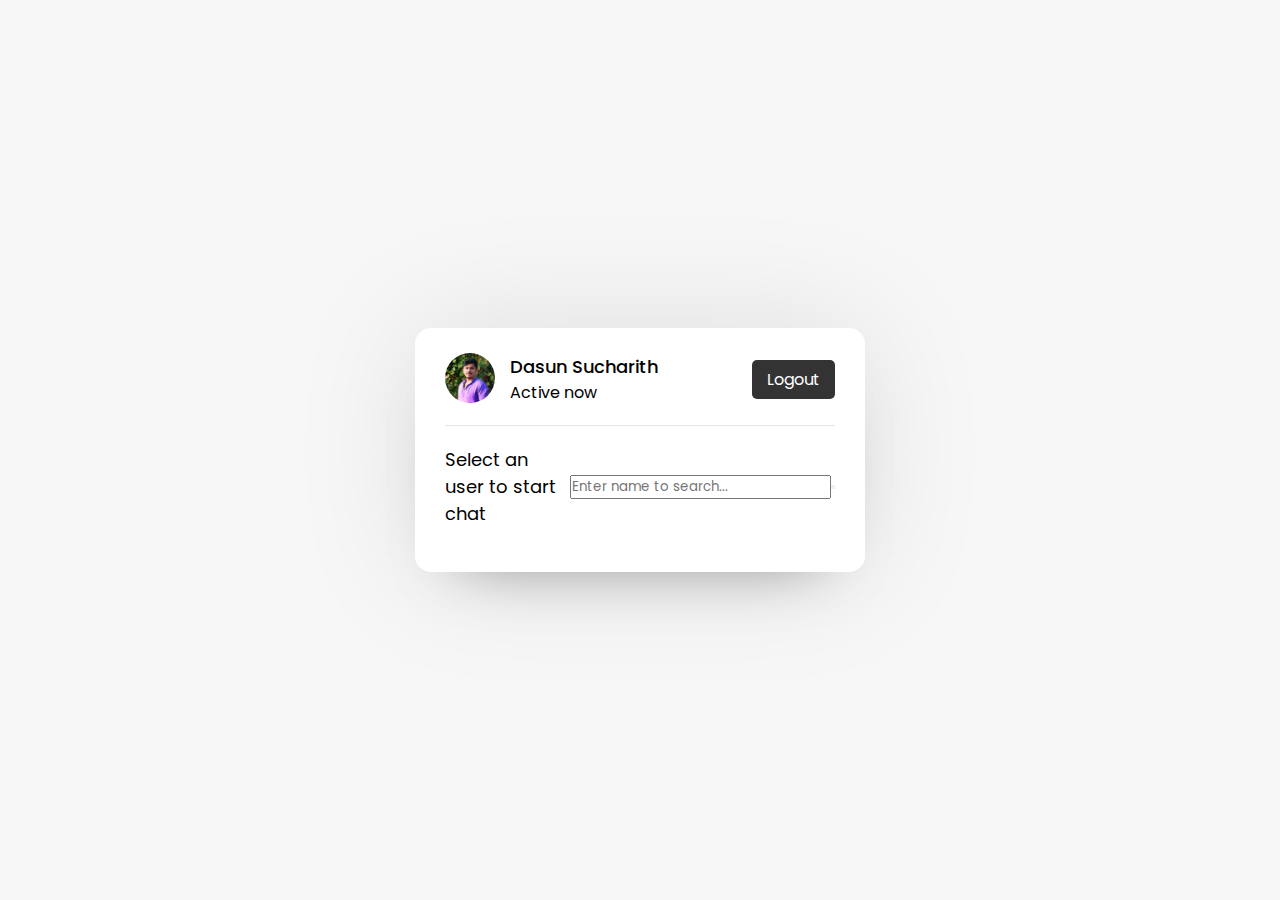
==== users.html @ 4f4e939c "new" ====
<!DOCTYPE html>
<html lang="en">
<head>
    <meta charset="UTF-8">
    <meta http-equiv="X-UA-Compatible" content="IE=edge">
    <meta name="viewport" content="width=device-width, initial-scale=1.0">
    <title>Realtime Chat App</title>

    <link rel="stylesheet" href="style.css">
    <link rel="stylesheet" href="https://cdnjs.cloudflare.com/ajax/libs/font-awesome/6.1.2/css/all.min.css" integrity="sha512-1sCRPdkRXhBV2PBLUdRb4tMg1w2YPf37qatUFeS7zlBy7jJI8Lf4VHwWfZZfpXtYSLy85pkm9GaYVYMfw5BC1A==" crossorigin="anonymous" referrerpolicy="no-referrer" />

</head>
<body>
    <div class="wrapper">
        <section class="users">
            <header>
                <div class="content">
                    <img src="./img.jpg" alt="">
                    <div class="details">
                        <span>Dasun Sucharith</span>
                        <p>Active now</p>
                    </div>
                </div>
                <a href="#" class="logout">Logout</a>
            </header>
            <div class="search">
                <span class="text">Select an user to start chat</span>
                <input type="text" placeholder="Enter name to search...">
                <button><i class="fas fa-search"></i></button>
            </div>
        </section>
    </div>

</body>
</html>
---- style.css ----
@import url('https://fonts.googleapis.com/css2?family=Poppins:wght@300;400;500;600;700&display=swap');

* {
    margin: 0;
    padding: 0;
    box-sizing: border-box;
    text-decoration: none;
    font-family: 'Poppins', sans-serif;
}

body {
    display: flex;
    align-items: center;
    justify-content: center;
    min-height: 100vh;
    background: #f7f7f7;
}

.wrapper {
    background: #fff;
    width: 450px;
    border-radius: 16px;
    box-shadow: 0 0 128px 0 rgba(0, 0, 0, 0.1), 0 32px 64px -48px rgba(0, 0, 0, 0.5);
}

/* Signup form css code  */

.form {
    padding: 25px 30px;
}

.form header {
    font-size: 25px;
    font-weight: 600;
    padding-bottom: 10px;
    border-bottom: 1px solid #e6e6e6;
}

.form form {
    margin: 20px 0;
}

.form form .error-txt {
    color: #721c24;
    background: #f8d7da;
    padding: 8px 10px;
    text-align: center;
    border-radius: 5px;
    margin-bottom: 10px;
    border: 1px solid #f5c6cb;
}

.form form .name-details {
    display: flex;
}

form .name-details .field:first-child {
    margin-right: 10px;
}

form .name-details .field:last-child {
    margin-left: 10px;
}

.form form .field {
    display: flex;
    position: relative;
    flex-direction: column;
    margin-bottom: 10px;
}

.form form .field label {
    margin-bottom: 2px;
}

.form form .field input {
    outline: none;
}

.form form .input input {
    height: 40px;
    width: 100%;
    font-size: 16px;
    padding: 0 10px;
    border: 1px solid #ccc;
    border-radius: 5px;
}

.form form .image input {
    font-size: 17px;
}

.form form .button input {
    margin-top: 13px;
    height: 45px;
    border: none;
    font-size: 17px;
    font-weight: 400;
    background: #333;
    color: #fff;
    border-radius: 5px;
    cursor: pointer;
}

.form form .field i {
    position: absolute;
    right: 15px;
    color: #ccc;
    top: 70%;
    transform: translateY(-50%);
}

.form .link {
    text-align: center;
    margin: 10px 0;
    font-size: 17px;
}

.form .link a{
    color: #333;
}

.form .link a:hover {
    text-decoration: underline;
}

/* Users area css code */

.users {
    padding: 25px 30px;
}

.users header {
    display: flex;
    align-items: center;
    padding-bottom: 20px;
    justify-content: space-between;
    border-bottom: 1px solid #e6e6e6;
}

.wrapper img {
    object-fit: cover;
    border-radius: 50%;
}

.users header .content {
    display: flex;
}

.users header .content img {
    height: 50px;
    width: 50px;
}

.users header .details {
    margin-left: 15px;
}

.users header .details span {
    font-size: 18px;
    font-weight: 500;
}

.users header .logout {
    color: #fff;
    padding: 7px 15px;
    background: #333;
    border-radius: 5px;
}

.users .search {
    margin: 20px 0;
    display: flex;
    position: relative;
    align-items: center;
    justify-content: space-between;
}

.users .search .text {
    font-size: 18px;
}
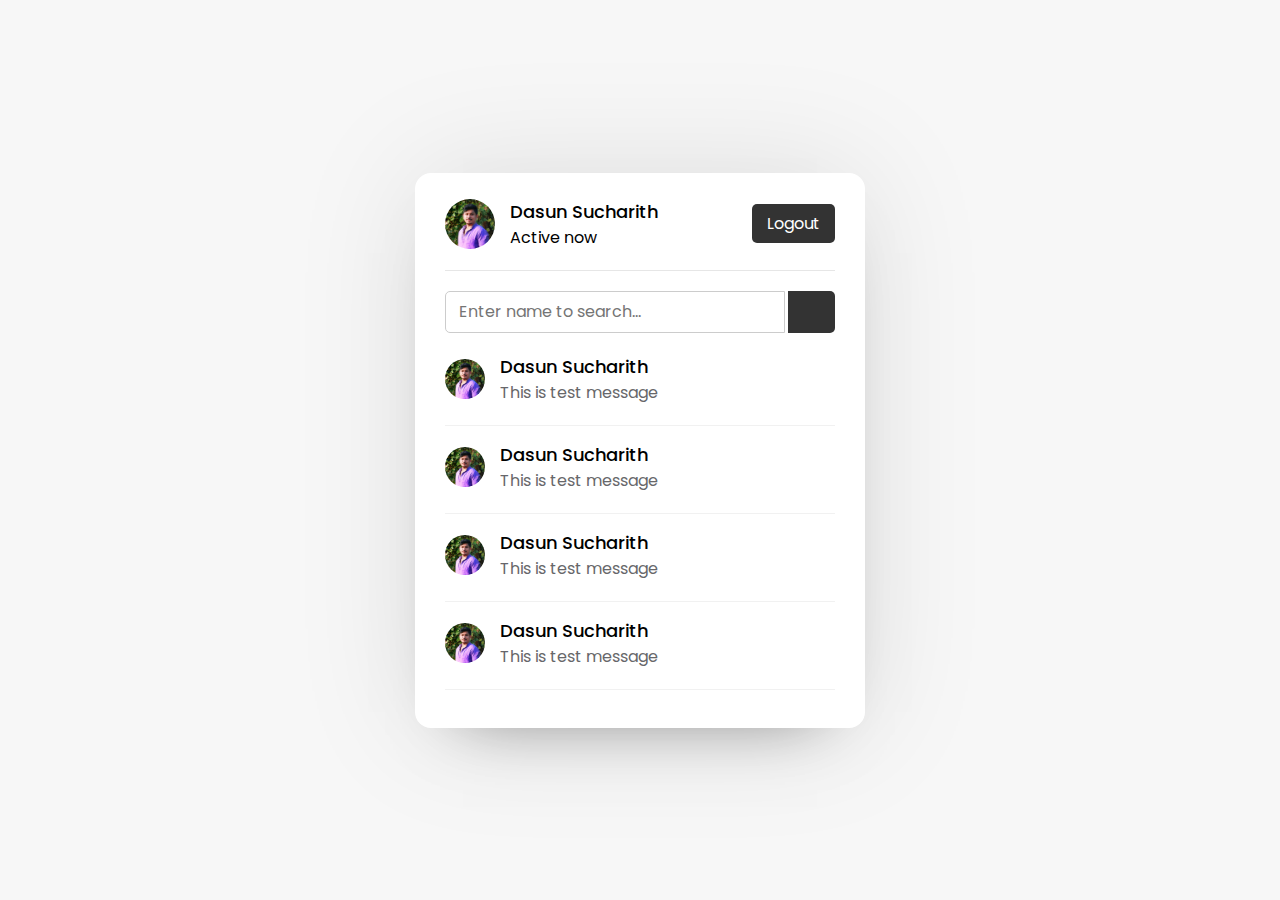
==== commit e8bd898c: "new" ====
--- a/users.html
+++ b/users.html
@@ -28,6 +28,68 @@
                 <input type="text" placeholder="Enter name to search...">
                 <button><i class="fas fa-search"></i></button>
             </div>
+            <div class="users-list">
+                <a href="#">
+                    <div class="content">
+                        <img src="./img.jpg" alt="">
+                        <div class="details">
+                            <span>Dasun Sucharith</span>
+                            <p>This is test message</p>
+                        </div>
+                    </div>
+                    <div class="status-dot">
+                        <i class="fas fa-circle"></i>
+                    </div>
+                </a>
+                <a href="#">
+                    <div class="content">
+                        <img src="./img.jpg" alt="">
+                        <div class="details">
+                            <span>Dasun Sucharith</span>
+                            <p>This is test message</p>
+                        </div>
+                    </div>
+                    <div class="status-dot">
+                        <i class="fas fa-circle"></i>
+                    </div>
+                </a>
+                <a href="#">
+                    <div class="content">
+                        <img src="./img.jpg" alt="">
+                        <div class="details">
+                            <span>Dasun Sucharith</span>
+                            <p>This is test message</p>
+                        </div>
+                    </div>
+                    <div class="status-dot">
+                        <i class="fas fa-circle"></i>
+                    </div>
+                </a>
+                <a href="#">
+                    <div class="content">
+                        <img src="./img.jpg" alt="">
+                        <div class="details">
+                            <span>Dasun Sucharith</span>
+                            <p>This is test message</p>
+                        </div>
+                    </div>
+                    <div class="status-dot">
+                        <i class="fas fa-circle"></i>
+                    </div>
+                </a>
+                <a href="#">
+                    <div class="content">
+                        <img src="./img.jpg" alt="">
+                        <div class="details">
+                            <span>Dasun Sucharith</span>
+                            <p>This is test message</p>
+                        </div>
+                    </div>
+                    <div class="status-dot">
+                        <i class="fas fa-circle"></i>
+                    </div>
+                </a>
+            </div>
         </section>
     </div>
 
--- a/style.css
+++ b/style.css
@@ -130,7 +130,8 @@
     padding: 25px 30px;
 }
 
-.users header {
+.users header,
+.users-list a {
     display: flex;
     align-items: center;
     padding-bottom: 20px;
@@ -143,8 +144,9 @@
     border-radius: 50%;
 }
 
-.users header .content {
-    display: flex;
+:is(.users, .users-list) .content {
+    display: flex;
+    align-items: center;
 }
 
 .users header .content img {
@@ -152,11 +154,12 @@
     width: 50px;
 }
 
-.users header .details {
+:is(.users, .users-list) .details {
+    color: #000;
     margin-left: 15px;
 }
 
-.users header .details span {
+:is(.users, .users-list) .details span {
     font-size: 18px;
     font-weight: 500;
 }
@@ -178,4 +181,68 @@
 
 .users .search .text {
     font-size: 18px;
+}
+
+.users .search input {
+    position: absolute;
+    height: 42px;
+    width: calc(100% - 50px);
+    border: 1px solid #ccc;
+    padding: 0 13px;
+    font-size: 16px;
+    border-radius: 5px 0 0 5px;
+    outline: none;
+}
+
+.users .search button {
+    width: 47px;
+    height: 42px;
+    border: none;
+    outline: none;
+    color: #fff;
+    background: #333;
+    cursor: pointer;
+    font-size: 17px;
+    border-radius: 0 5px 5px 0;
+}
+
+.users-list {
+    max-height: 350px;
+    overflow-y: auto;
+}
+
+.users-list::-webkit-scrollbar {
+    width: 0;
+}
+
+.users-list a {
+    margin-bottom: 15px;
+    page-break-after: 10px;
+    padding-right: 15px;
+    border-bottom-color: #f1f1f1;
+}
+
+.users-list a:last-child{
+    border: none;
+    margin-bottom: 0;
+}
+
+.users-list a .content img {
+    height: 40px;
+    width: 40px;
+}
+
+.users-list a .content p {
+    color: #67676a;
+}
+
+.users-list a .status-dot {
+    font-size: 12px;
+    color: #468669;
+}
+
+/* we use this class name to show offline status */
+
+.users-list a .status-dot.offline {
+    color: #ccc;
 }